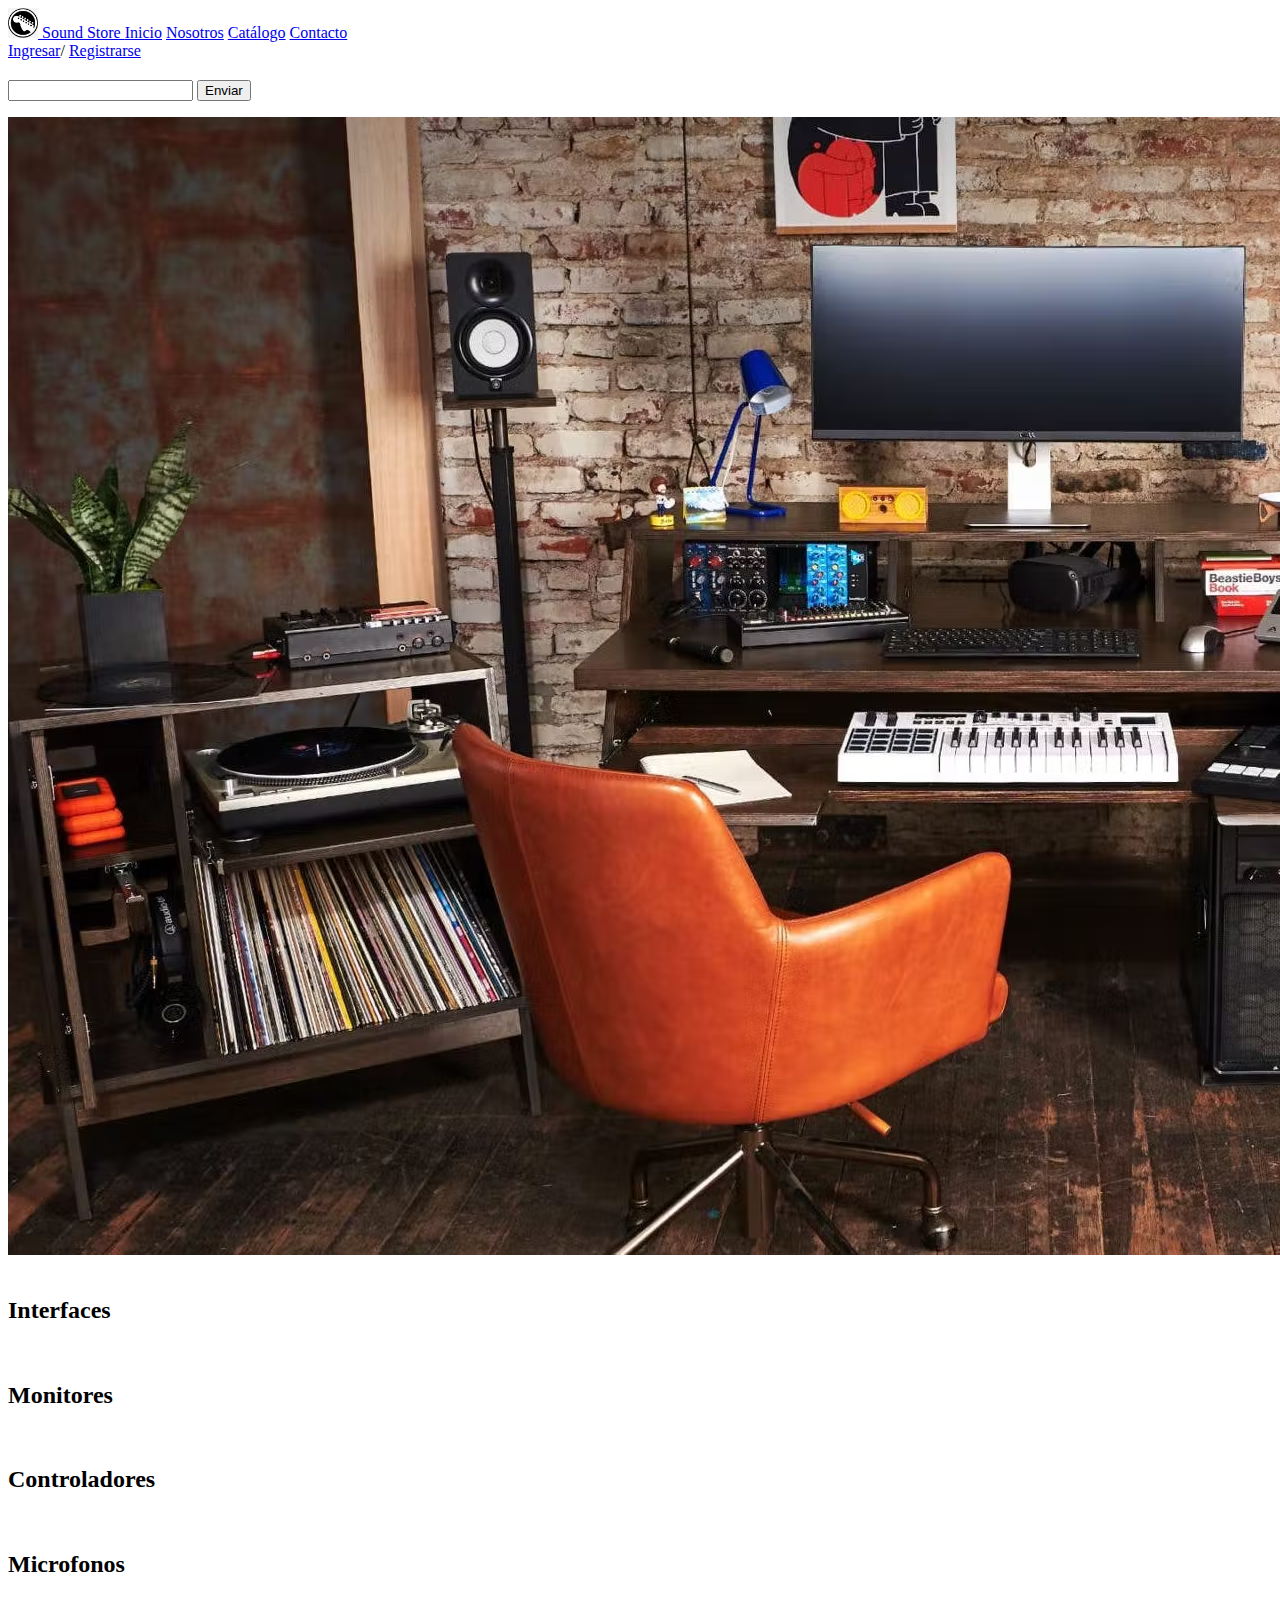
==== index.html @ f90605ae "Comienzo proyecto carga de estructura" ====
<!DOCTYPE html>
<html lang="es">
  <head>
    <meta charset="UTF-8" />
    <meta http-equiv="X-UA-Compatible" content="IE=edge" />
    <meta name="viewport" content="width=device-width, initial-scale=1.0" />
    <title>Proyecto 1 - Landing de Venta</title>
  </head>
  <body>
    <!-----------NAV------------->
    <header>
      <nav>
        <a class="brand" href="#">
            <img src="./assets/img/logo.png" alt="Logo" width="30" height="30" class="img-brand">
            Sound Store
          </a>
        <a href="#">Inicio</a>
        <a href="#">Nosotros</a>
        <a href="#">Catálogo</a>
        <a href="#">Contacto</a>

        <div class="acces">
          <a href="#">Ingresar</a>/
          <a href="#">Registrarse</a>
          <img src="" alt="" srcset="" />
        </div>
      </nav>
    </header>

    <!-----------Jumbotron------------->
    <main>
      <section class="jumbotron">
        <div>
          <h2></h2>
          <p></p>
          <form action="" method="post">
            <input type="text" name="" id="" />
            <input type="button" value="Enviar" />
          </form>
          <p></p>
        </div>
        <div>
          <img src="./assets/img/STUDIO.avif" alt="" />
        </div>
      </section>

      <!-----------categorias------------->
      <section class="categories">
        <div class="card">
          <img src="" alt="" srcset="" />
          <h2>Interfaces</h2>
        </div>

        <div class="card">
          <img src="" alt="" srcset="" />
          <h2>Monitores</h2>
        </div>

        <div class="card">
          <img src="" alt="" srcset="" />
          <h2>Controladores</h2>
        </div>

        <div class="card">
          <img src="" alt="" srcset="" />
          <h2>Microfonos</h2>
        </div>
      </section>
    </main>

<!-----------Footer------------->
<section class="adicionales">

    
</section>

    <!-----------Footer------------->
    <footer>
      <nav></nav>
    </footer>
  </body>
</html>
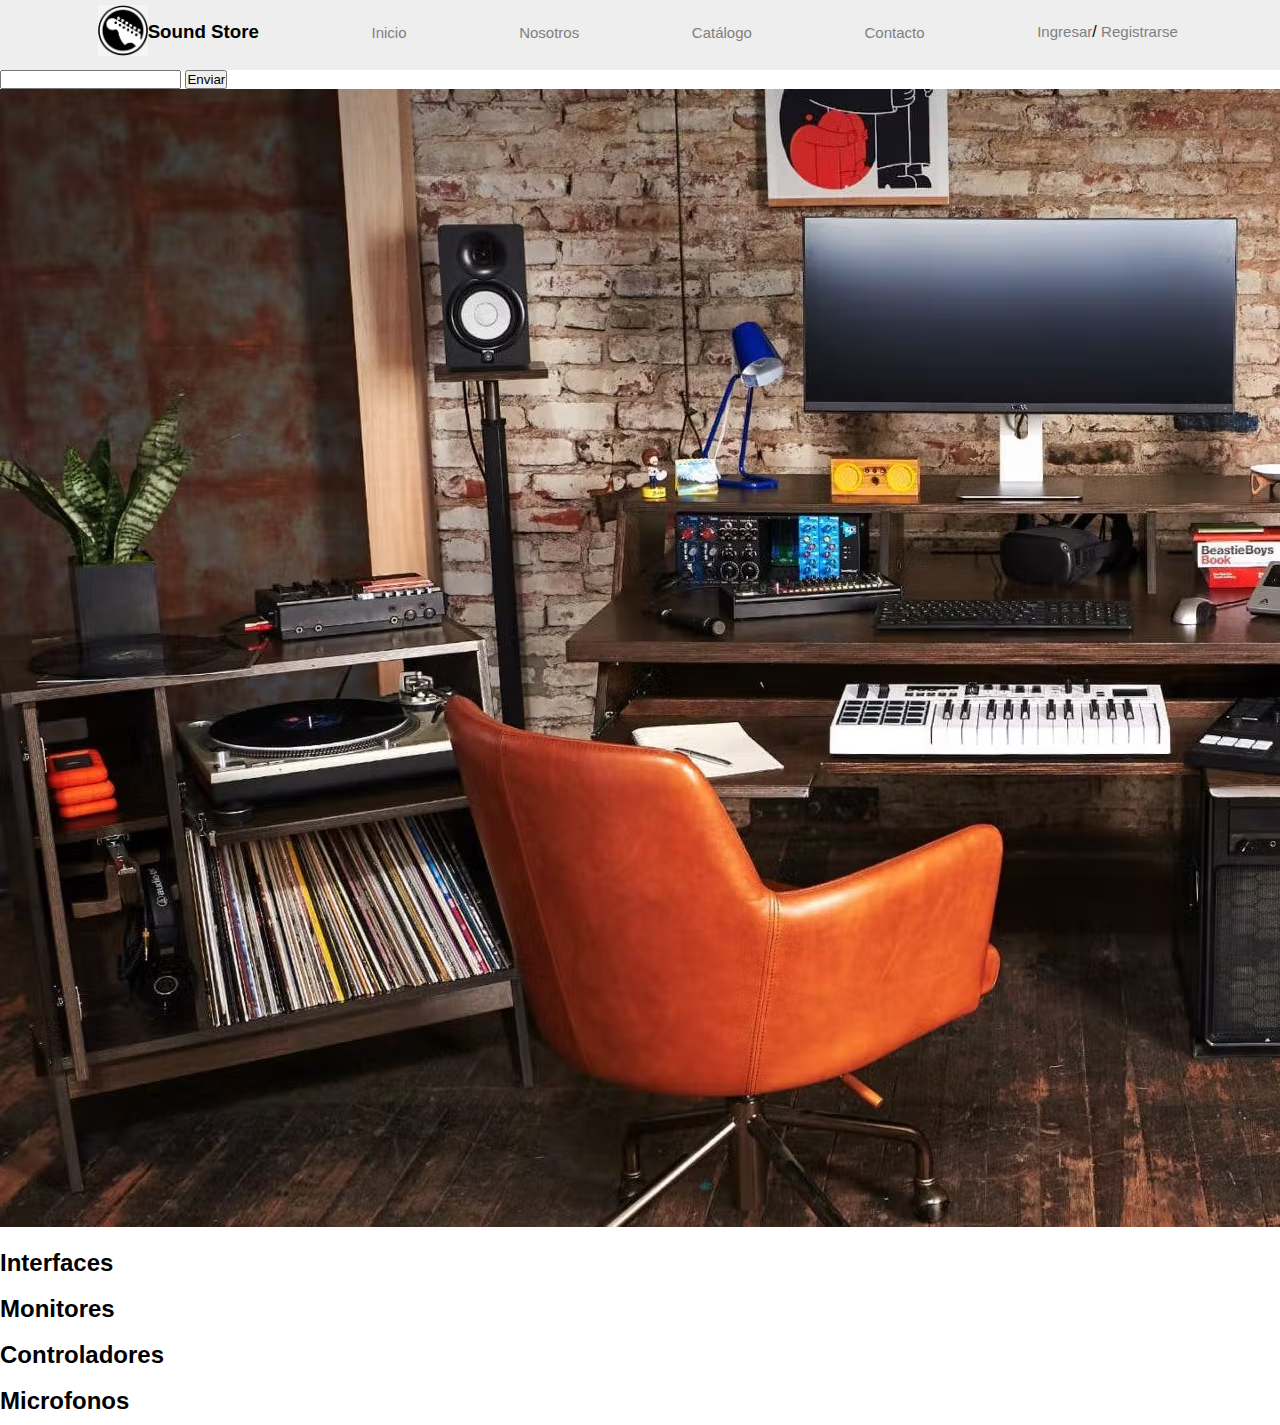
==== commit cb5319b2: "NavBar editado" ====
--- a/index.html
+++ b/index.html
@@ -4,16 +4,21 @@
     <meta charset="UTF-8" />
     <meta http-equiv="X-UA-Compatible" content="IE=edge" />
     <meta name="viewport" content="width=device-width, initial-scale=1.0" />
+    <link rel="stylesheet" href="./assets/css/styles.css" />
     <title>Proyecto 1 - Landing de Venta</title>
   </head>
   <body>
     <!-----------NAV------------->
     <header>
       <nav>
-        <a class="brand" href="#">
-            <img src="./assets/img/logo.png" alt="Logo" width="30" height="30" class="img-brand">
-            Sound Store
+        <div class="brand">
+          <a class="logo" href="#">
+            <img src="./assets/img/logo.png" alt="Logo" class="img-brand" />
+            
           </a>
+          <h3>Sound Store</h3>
+        </div>
+
         <a href="#">Inicio</a>
         <a href="#">Nosotros</a>
         <a href="#">Catálogo</a>
@@ -68,11 +73,8 @@
       </section>
     </main>
 
-<!-----------Footer------------->
-<section class="adicionales">
-
-    
-</section>
+    <!-----------Footer------------->
+    <section class="adicionales"></section>
 
     <!-----------Footer------------->
     <footer>
--- a/assets/css/styles.css
+++ b/assets/css/styles.css
@@ -0,0 +1,47 @@
+* {
+  margin: 0;
+  padding: 0;
+  font-family: sans-serif;
+}
+
+header {
+    
+  background-color: #eeeeee;
+  height: 70px;
+}
+
+nav {
+    padding: 5px;
+  display: flex;
+  flex-direction: row;
+  justify-content: space-between;
+  justify-content: space-around;
+  justify-content: space-evenly;
+  gap: 20px;
+  align-items: center;
+  flex-wrap: wrap;
+}
+nav .brand{
+    display: flex;
+    flex-direction: row;
+    justify-content: space-between;
+    justify-content: space-around;
+    justify-content: space-evenly;
+    gap: 10;
+    align-items: center;
+    flex-wrap: wrap;
+}
+
+nav .img-brand{
+    width: 50px;
+}
+
+nav a{
+    color:grey;
+    text-decoration: none;
+    font-size: 15px;
+}
+nav a:hover{
+    color: black;
+    font-size: 16px;
+}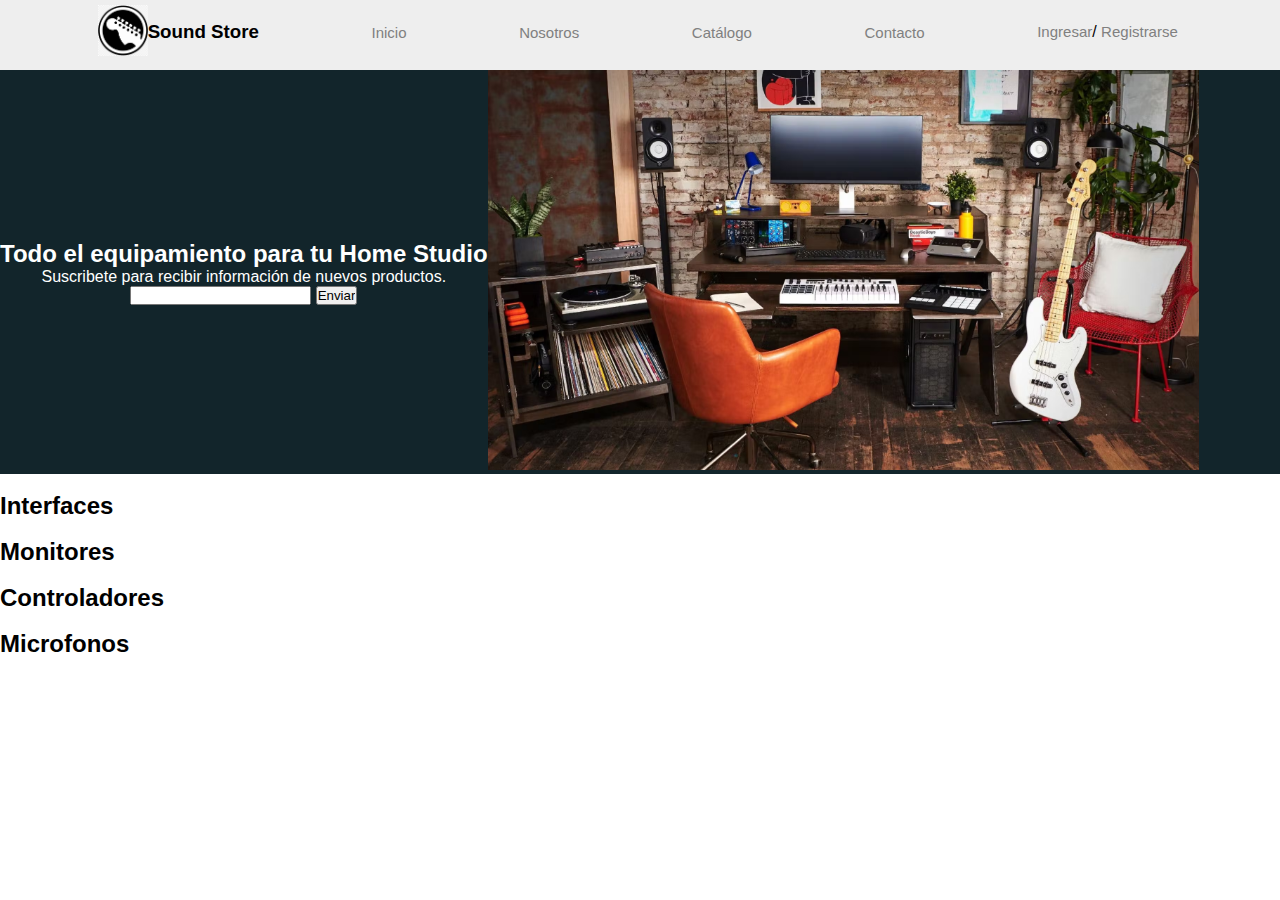
==== commit c86adfc5: "actualización de Jumbotron" ====
--- a/index.html
+++ b/index.html
@@ -35,9 +35,9 @@
     <!-----------Jumbotron------------->
     <main>
       <section class="jumbotron">
-        <div>
-          <h2></h2>
-          <p></p>
+        <div class="txt-jumbo">
+          <h2>Todo el equipamiento para tu Home Studio</h2>
+          <p>Suscribete para recibir información de nuevos productos.</p>
           <form action="" method="post">
             <input type="text" name="" id="" />
             <input type="button" value="Enviar" />
@@ -45,7 +45,7 @@
           <p></p>
         </div>
         <div>
-          <img src="./assets/img/STUDIO.avif" alt="" />
+          <img src="./assets/img/STUDIO.avif" alt="" class="img-jumbo" />
         </div>
       </section>
 
--- a/assets/css/styles.css
+++ b/assets/css/styles.css
@@ -29,7 +29,7 @@
     justify-content: space-evenly;
     gap: 10;
     align-items: center;
-    flex-wrap: wrap;
+   
 }
 
 nav .img-brand{
@@ -43,5 +43,19 @@
 }
 nav a:hover{
     color: black;
-    font-size: 16px;
+
+    transition: all 0.2s;
+  transform: scale(1.05);
+}
+
+.jumbotron{
+display: flex;
+align-items: center;
+background-color:#12252b ;
+color: white;
+text-align:center;
+}
+
+.img-jumbo{
+  height: 400px;
 }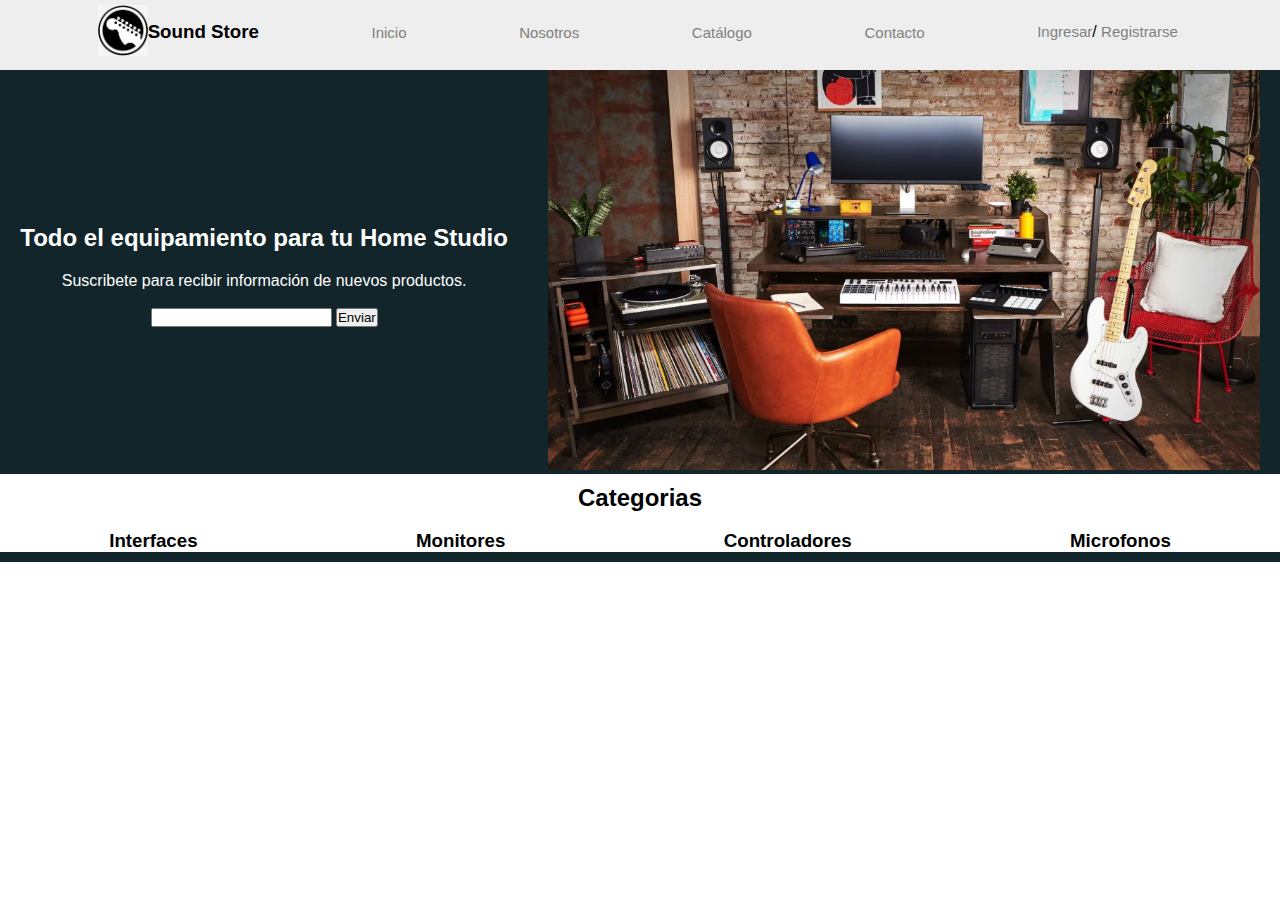
==== commit 2cde5087: "actualización de Jumbotron" ====
--- a/index.html
+++ b/index.html
@@ -38,7 +38,7 @@
         <div class="txt-jumbo">
           <h2>Todo el equipamiento para tu Home Studio</h2>
           <p>Suscribete para recibir información de nuevos productos.</p>
-          <form action="" method="post">
+          <form class="news" action="" method="post">
             <input type="text" name="" id="" />
             <input type="button" value="Enviar" />
           </form>
@@ -50,25 +50,27 @@
       </section>
 
       <!-----------categorias------------->
-      <section class="categories">
+      <h2 class="titulo-categorias">Categorias</h2>
+      <section class="categorias">
+        
         <div class="card">
           <img src="" alt="" srcset="" />
-          <h2>Interfaces</h2>
+          <h3>Interfaces</h3>
         </div>
 
         <div class="card">
           <img src="" alt="" srcset="" />
-          <h2>Monitores</h2>
+          <h3>Monitores</h3>
         </div>
 
         <div class="card">
           <img src="" alt="" srcset="" />
-          <h2>Controladores</h2>
+          <h3>Controladores</h3>
         </div>
 
         <div class="card">
           <img src="" alt="" srcset="" />
-          <h2>Microfonos</h2>
+          <h3>Microfonos</h3>
         </div>
       </section>
     </main>
--- a/assets/css/styles.css
+++ b/assets/css/styles.css
@@ -5,13 +5,12 @@
 }
 
 header {
-    
   background-color: #eeeeee;
   height: 70px;
 }
 
 nav {
-    padding: 5px;
+  padding: 5px;
   display: flex;
   flex-direction: row;
   justify-content: space-between;
@@ -21,41 +20,78 @@
   align-items: center;
   flex-wrap: wrap;
 }
-nav .brand{
-    display: flex;
-    flex-direction: row;
-    justify-content: space-between;
-    justify-content: space-around;
-    justify-content: space-evenly;
-    gap: 10;
-    align-items: center;
-   
+nav .brand {
+  display: flex;
+  flex-direction: row;
+  justify-content: space-between;
+  justify-content: space-around;
+  justify-content: space-evenly;
+  gap: 10;
+  align-items: center;
 }
 
-nav .img-brand{
-    width: 50px;
+nav .img-brand {
+  width: 50px;
+  
 }
 
-nav a{
-    color:grey;
-    text-decoration: none;
-    font-size: 15px;
+nav a {
+  color: grey;
+  text-decoration: none;
+  font-size: 15px;
 }
-nav a:hover{
-    color: black;
+nav a:hover {
+  color: black;
 
-    transition: all 0.2s;
+  transition: all 0.2s;
   transform: scale(1.05);
 }
 
-.jumbotron{
-display: flex;
-align-items: center;
-background-color:#12252b ;
-color: white;
-text-align:center;
+.jumbotron {
+  display: flex;
+  align-items: center;
+  background-color: #12252b;
+  color: white;
+  text-align: center;
+
+
+  flex-direction: row;
+  justify-content: space-between;
+  justify-content: space-around;
+  justify-content: space-evenly;
+  gap: 20px;
+  align-items: center;
+  flex-wrap: wrap;
+}
+.jumbotron p{
+  margin-top: 20px;
+}
+.txt-jumbo{
+  margin-top: 3vh;
+}
+.news {
+  padding-top: 2vh;
+}
+.img-jumbo {
+  height: 400px;
+  box-shadow:inset 0 0 10px rgba(0, 0, 0, 0.7);
+}
+.titulo-categorias {
+  text-align: center;
+  margin-top: 10px;
 }
 
-.img-jumbo{
-  height: 400px;
+.categorias {
+  display: flex;
+  flex-direction: row;
+  justify-content: space-between;
+  justify-content: space-around;
+
+  /* gap: 10; */
+}
+
+
+
+footer{
+  background-color: #12252b;
 }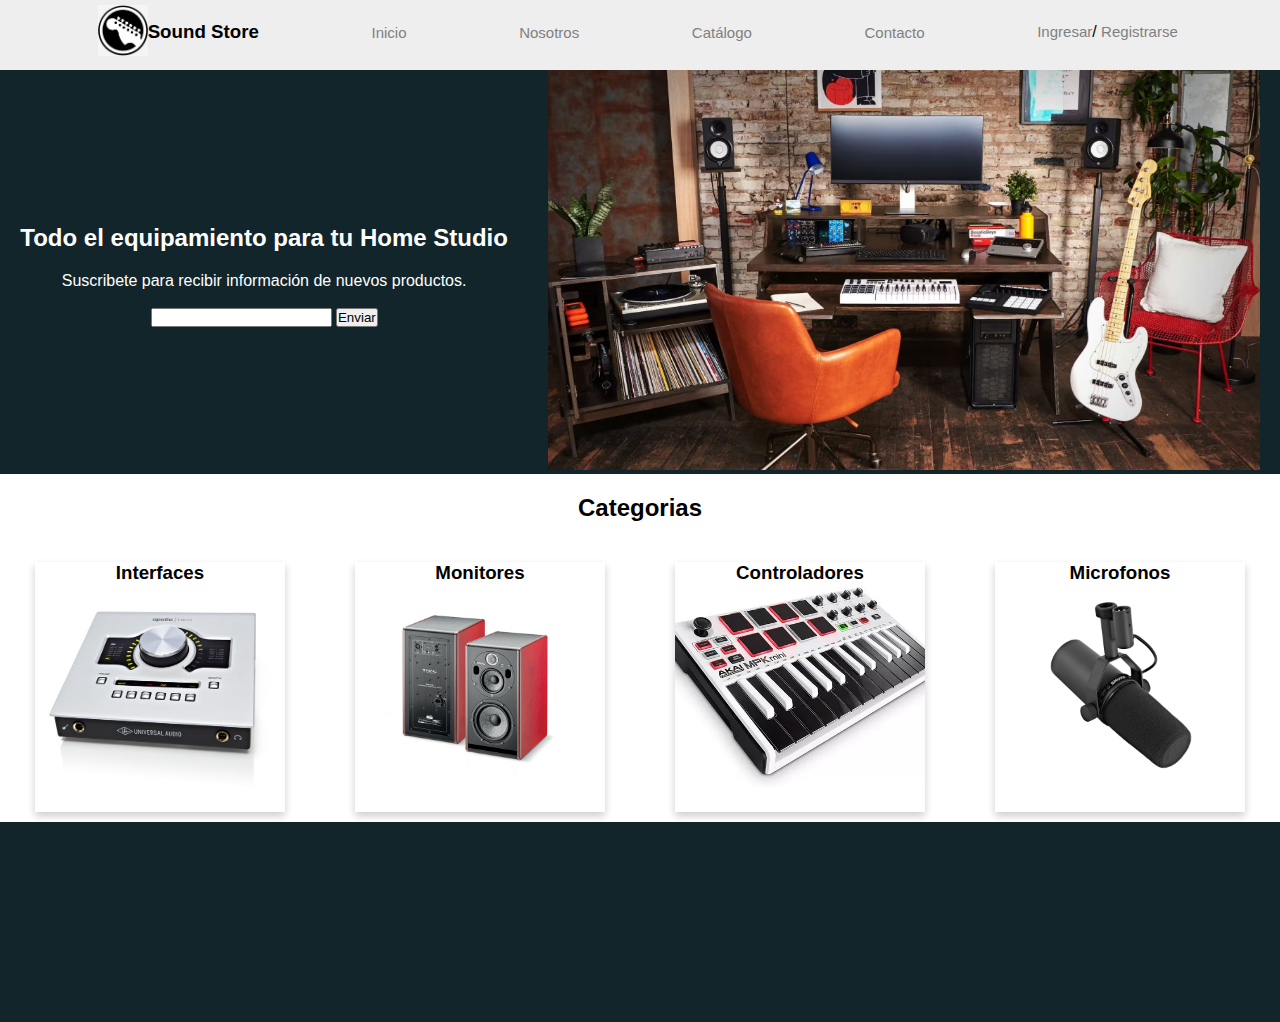
==== commit 2f5d7241: "actualización de categorias" ====
--- a/index.html
+++ b/index.html
@@ -54,26 +54,27 @@
       <section class="categorias">
         
         <div class="card">
-          <img src="" alt="" srcset="" />
+          <img src="./assets/img/interface.jpeg" alt="Interfaces" srcset="" />
           <h3>Interfaces</h3>
         </div>
 
         <div class="card">
-          <img src="" alt="" srcset="" />
+          <img src="./assets/img/monitores.jpeg" alt="monitores" srcset="" />
           <h3>Monitores</h3>
         </div>
 
         <div class="card">
-          <img src="" alt="" srcset="" />
+          <img src="./assets/img/controlador.webp" alt="controladores" srcset="" />
           <h3>Controladores</h3>
         </div>
 
         <div class="card">
-          <img src="" alt="" srcset="" />
+          <img src="./assets/img/microfonos.jpeg" alt="" srcset="" />
           <h3>Microfonos</h3>
         </div>
       </section>
     </main>
+    
 
     <!-----------Footer------------->
     <section class="adicionales"></section>
--- a/assets/css/styles.css
+++ b/assets/css/styles.css
@@ -78,7 +78,7 @@
 }
 .titulo-categorias {
   text-align: center;
-  margin-top: 10px;
+  margin:20px 0 30px 0;
 }
 
 .categorias {
@@ -87,11 +87,39 @@
   justify-content: space-between;
   justify-content: space-around;
 
-  /* gap: 10; */
 }
 
+/* Categorias */
 
+.card{
 
+  width: 250px;
+  height: 250px;
+  overflow: hidden;
+  margin: 10px;
+  position: relative;
+  box-shadow: 0 4px 8px 0 rgba(0,0,0,0.2);
+  transition: 0.3s;
+}
+.card img{
+  height: 200px;
+  position:absolute;
+  left: -100%;
+  right: -100%;
+  top: -100%;
+  bottom: -100%;
+  margin: auto;
+ 
+}
+
+ .card h3{
+  text-align: center;
+}
+
+/* Footer */
 footer{
   background-color: #12252b;
-}+  height: 200px;
+  color: darkgray;
+}
+
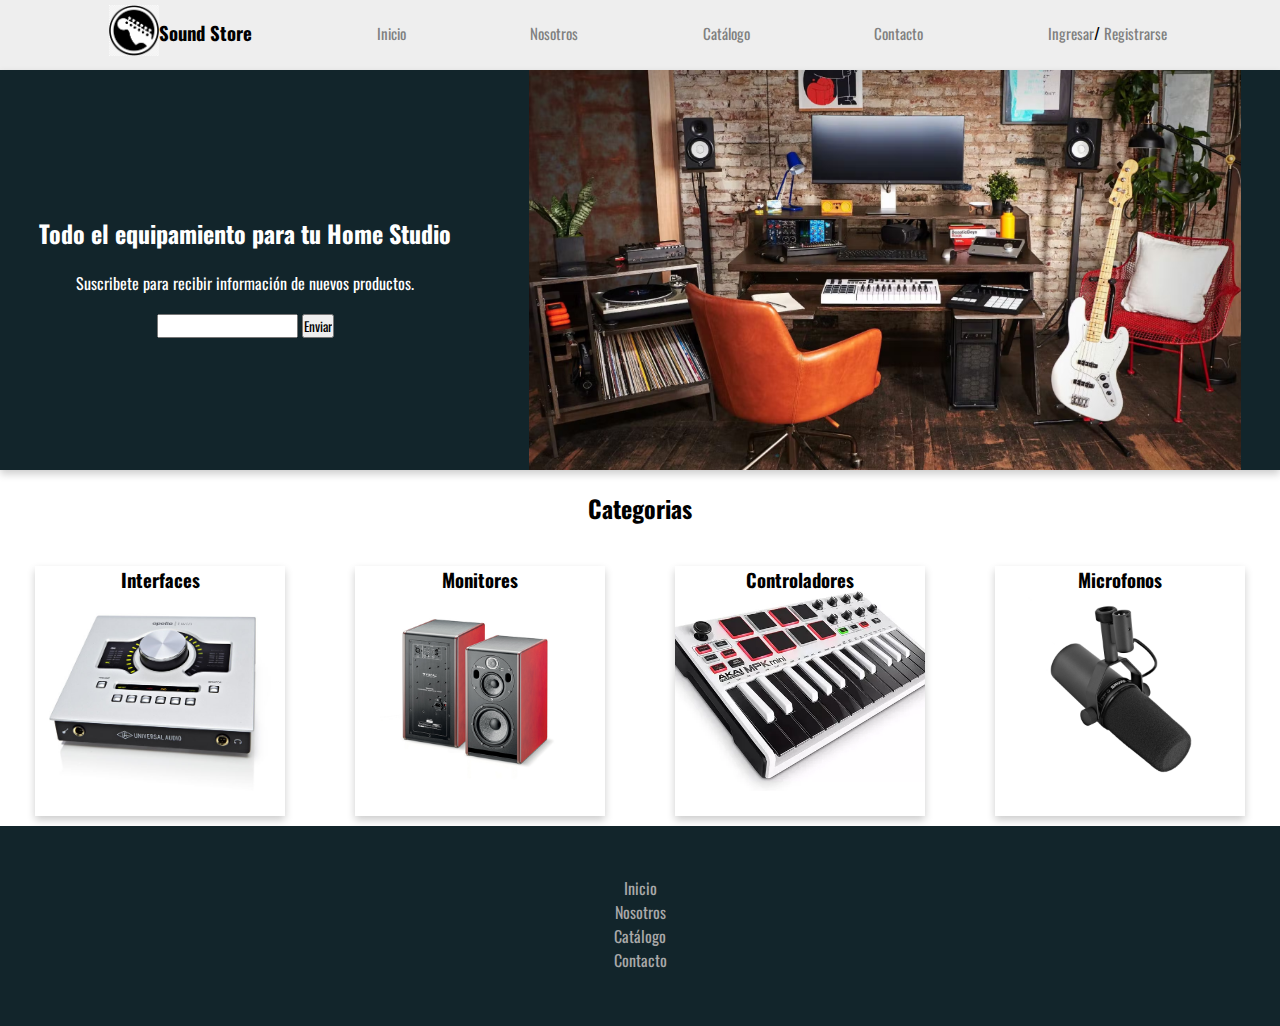
==== commit ac21bd4c: "actualización de categorias" ====
--- a/index.html
+++ b/index.html
@@ -4,6 +4,12 @@
     <meta charset="UTF-8" />
     <meta http-equiv="X-UA-Compatible" content="IE=edge" />
     <meta name="viewport" content="width=device-width, initial-scale=1.0" />
+    <link rel="preconnect" href="https://fonts.googleapis.com" />
+    <link rel="preconnect" href="https://fonts.gstatic.com" crossorigin />
+    <link
+      href="https://fonts.googleapis.com/css2?family=Oswald:wght@300;400;600;700&display=swap"
+      rel="stylesheet"
+    />
     <link rel="stylesheet" href="./assets/css/styles.css" />
     <title>Proyecto 1 - Landing de Venta</title>
   </head>
@@ -14,7 +20,6 @@
         <div class="brand">
           <a class="logo" href="#">
             <img src="./assets/img/logo.png" alt="Logo" class="img-brand" />
-            
           </a>
           <h3>Sound Store</h3>
         </div>
@@ -52,7 +57,6 @@
       <!-----------categorias------------->
       <h2 class="titulo-categorias">Categorias</h2>
       <section class="categorias">
-        
         <div class="card">
           <img src="./assets/img/interface.jpeg" alt="Interfaces" srcset="" />
           <h3>Interfaces</h3>
@@ -64,7 +68,11 @@
         </div>
 
         <div class="card">
-          <img src="./assets/img/controlador.webp" alt="controladores" srcset="" />
+          <img
+            src="./assets/img/controlador.webp"
+            alt="controladores"
+            srcset=""
+          />
           <h3>Controladores</h3>
         </div>
 
@@ -74,14 +82,24 @@
         </div>
       </section>
     </main>
-    
 
     <!-----------Footer------------->
     <section class="adicionales"></section>
 
     <!-----------Footer------------->
     <footer>
-      <nav></nav>
+      <div class="nav2">
+        <a href="#">Inicio</a>
+        <a href="#">Nosotros</a>
+        <a href="#">Catálogo</a>
+        <a href="#">Contacto</a>
+      </div>
+      <div class="rrss">
+        <i class="fa fa-facebook" aria-hidden="true"></i>
+        <i class="fa fa-instagram" aria-hidden="true"></i>
+        <i class="fa fa-twitter" aria-hidden="true"></i>
+        <i class="fa fa-youtube" aria-hidden="true"></i>
+      </div>
     </footer>
   </body>
 </html>
--- a/assets/css/styles.css
+++ b/assets/css/styles.css
@@ -1,7 +1,7 @@
 * {
   margin: 0;
   padding: 0;
-  font-family: sans-serif;
+  font-family: "Oswald", sans-serif;
 }
 
 header {
@@ -32,7 +32,6 @@
 
 nav .img-brand {
   width: 50px;
-  
 }
 
 nav a {
@@ -53,20 +52,19 @@
   background-color: #12252b;
   color: white;
   text-align: center;
+  height: 400px;
+  overflow: hidden;
 
-
-  flex-direction: row;
-  justify-content: space-between;
+  position: relative;
+  box-shadow: 0 4px 8px 0 rgba(0, 0, 0, 0.2);
+  transition: 0.3s;
   justify-content: space-around;
-  justify-content: space-evenly;
-  gap: 20px;
-  align-items: center;
   flex-wrap: wrap;
 }
-.jumbotron p{
+.jumbotron p {
   margin-top: 20px;
 }
-.txt-jumbo{
+.txt-jumbo {
   margin-top: 3vh;
 }
 .news {
@@ -74,11 +72,14 @@
 }
 .img-jumbo {
   height: 400px;
-  box-shadow:inset 0 0 10px rgba(0, 0, 0, 0.7);
+  left: -150%;
+  right: -100%;
+  top: -100%;
+  bottom: -100%;
 }
 .titulo-categorias {
   text-align: center;
-  margin:20px 0 30px 0;
+  margin: 20px 0 30px 0;
 }
 
 .categorias {
@@ -86,40 +87,50 @@
   flex-direction: row;
   justify-content: space-between;
   justify-content: space-around;
-
 }
 
 /* Categorias */
 
-.card{
-
+.card {
   width: 250px;
   height: 250px;
   overflow: hidden;
   margin: 10px;
   position: relative;
-  box-shadow: 0 4px 8px 0 rgba(0,0,0,0.2);
+  box-shadow: 0 4px 8px 0 rgba(0, 0, 0, 0.2);
   transition: 0.3s;
 }
-.card img{
+.card img {
   height: 200px;
-  position:absolute;
+  position: absolute;
   left: -100%;
   right: -100%;
   top: -100%;
   bottom: -100%;
   margin: auto;
- 
 }
 
- .card h3{
+.card h3 {
   text-align: center;
 }
 
 /* Footer */
-footer{
+footer {
   background-color: #12252b;
   height: 200px;
   color: darkgray;
 }
 
+.nav2 {
+  padding-top: 50px;
+}
+.nav2 a {
+  text-decoration: none;
+  color: darkgray;
+  display: flex;
+  justify-content: space-around;
+}
+
+.nav2 a:hover {
+  color: white;
+}
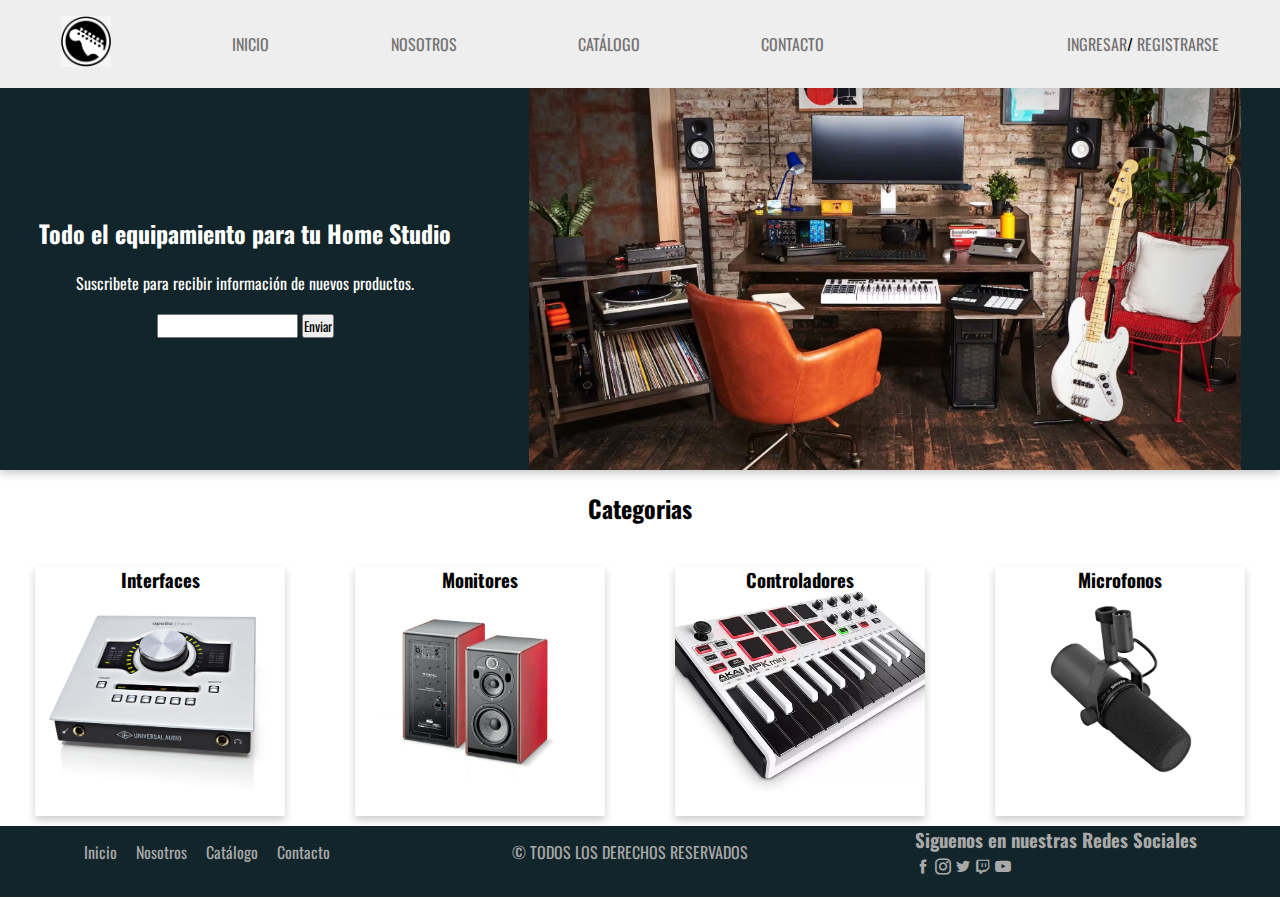
==== commit 642fff79: "Incorporacion responsive" ====
--- a/index.html
+++ b/index.html
@@ -10,30 +10,48 @@
       href="https://fonts.googleapis.com/css2?family=Oswald:wght@300;400;600;700&display=swap"
       rel="stylesheet"
     />
+    <link rel="stylesheet" href="./assets/css/icofont/icofont.min.css" />
     <link rel="stylesheet" href="./assets/css/styles.css" />
     <title>Proyecto 1 - Landing de Venta</title>
   </head>
   <body>
     <!-----------NAV------------->
     <header>
-      <nav>
-        <div class="brand">
-          <a class="logo" href="#">
-            <img src="./assets/img/logo.png" alt="Logo" class="img-brand" />
-          </a>
-          <h3>Sound Store</h3>
+      <nav class="main-nav">
+        <!-----Toggle-->
+        <div id="toggle-menu" class="toggle-menu">
+          <i class="icofont-navigation-menu"></i>
         </div>
 
-        <a href="#">Inicio</a>
-        <a href="#">Nosotros</a>
-        <a href="#">Catálogo</a>
-        <a href="#">Contacto</a>
+        <ul id="main-menu" class="main-menu">
+          <!-----Logo-->
+          <li class="main-menu__item">
+            <a class="logo" href="./index.html">
+              <img src="./assets/img/logo.png" alt="Logo" class="img-brand" />
+            </a>
+          </li>
+          <!-----Items-->
+          <li class="main-menu__item">
+            <a href="./index.html" class="main-menu__link">Inicio</a>
+          </li>
+          <li class="main-menu__item">
+            <a href="#" class="main-menu__link">Nosotros</a>
+          </li>
+          <li class="main-menu__item">
+            <a href="#" class="main-menu__link">Catálogo</a>
+          </li>
+          <li class="main-menu__item">
+            <a href="#" class="main-menu__link">Contacto</a>
+          </li>
+          <li class="main-menu__item">
+            <a href="#" class="main-menu__link"></a>
+          </li>
 
-        <div class="acces">
-          <a href="#">Ingresar</a>/
-          <a href="#">Registrarse</a>
-          <img src="" alt="" srcset="" />
-        </div>
+          <li class="main-menu__item">
+            <a href="./login.html" class="main-menu__link">Ingresar</a>/
+            <a href="./login.html" class="main-menu__link">Registrarse</a>
+          </li>
+        </ul>
       </nav>
     </header>
 
@@ -94,12 +112,16 @@
         <a href="#">Catálogo</a>
         <a href="#">Contacto</a>
       </div>
+      <div class="diseno">© TODOS LOS DERECHOS RESERVADOS</div>
       <div class="rrss">
-        <i class="fa fa-facebook" aria-hidden="true"></i>
-        <i class="fa fa-instagram" aria-hidden="true"></i>
-        <i class="fa fa-twitter" aria-hidden="true"></i>
-        <i class="fa fa-youtube" aria-hidden="true"></i>
+        <h3>Siguenos en nuestras Redes Sociales</h3>
+        <a href="#"><i class="icofont-facebook"></i></a>
+        <a href="#"><i class="icofont-instagram"></i></a>
+        <a href="#"><i class="icofont-twitter"></i></a>
+        <a href="#"><i class="icofont-twitch"></i></a>
+        <a href="#"><i class="icofont-youtube-play"></i></a>
       </div>
     </footer>
+    <script src="./assets/js/script.js"></script>
   </body>
 </html>
--- a/assets/css/styles.css
+++ b/assets/css/styles.css
@@ -6,44 +6,53 @@
 
 header {
   background-color: #eeeeee;
+}
+nav {
   height: 70px;
-}
-
-nav {
-  padding: 5px;
-  display: flex;
-  flex-direction: row;
+  /* position:absolute; */
+}
+/*  */
+.toggle-menu {
+  position: absolute;
+  top: 0.5rem;
+  right: 1.5rem;
+  cursor: pointer;
+  /* filter: invert(1); */
+  z-index: 1;
+}
+
+.main-menu {
+  list-style: none;
+  margin-top: 0;
+  margin-bottom: 0;
+  padding-left: 0;
+  justify-content: space-evenly;
   justify-content: space-between;
   justify-content: space-around;
-  justify-content: space-evenly;
-  gap: 20px;
-  align-items: center;
-  flex-wrap: wrap;
-}
-nav .brand {
-  display: flex;
-  flex-direction: row;
-  justify-content: space-between;
-  justify-content: space-around;
-  justify-content: space-evenly;
-  gap: 10;
-  align-items: center;
-}
-
-nav .img-brand {
+  display: flex;
+  flex-direction: column;
+  align-items: center;
+  background-color: #eeeeee;
+  transition: transform 0.3s;
+  transform: translateY(-100%);
+}
+
+.main-menu--show {
+  transform: translateY(0);
+}
+
+.main-menu__item {
+  padding: 1em;
+}
+
+.main-menu__link {
+  color: rgb(116, 115, 115);
+  text-transform: uppercase;
+  text-decoration: none;
+}
+
+.img-brand {
   width: 50px;
-}
-
-nav a {
-  color: grey;
-  text-decoration: none;
-  font-size: 15px;
-}
-nav a:hover {
-  color: black;
-
-  transition: all 0.2s;
-  transform: scale(1.05);
 }
 
 .jumbotron {
@@ -55,7 +64,7 @@
   height: 400px;
   overflow: hidden;
 
-  position: relative;
+  /* position: relative; */
   box-shadow: 0 4px 8px 0 rgba(0, 0, 0, 0.2);
   transition: 0.3s;
   justify-content: space-around;
@@ -117,20 +126,103 @@
 /* Footer */
 footer {
   background-color: #12252b;
-  height: 200px;
+  height: auto;
   color: darkgray;
-}
-
-.nav2 {
-  padding-top: 50px;
-}
+  display: flex;
+  flex-direction: row;
+  justify-content: space-around;
+  align-items: center;
+  padding-bottom: 20px;
+}
+
 .nav2 a {
   text-decoration: none;
   color: darkgray;
-  display: flex;
-  justify-content: space-around;
+  display: inline-flex;
+  margin: 0 15px 0 0;
 }
 
 .nav2 a:hover {
   color: white;
 }
+
+.rrss a {
+  color: darkgray;
+  text-decoration: none;
+}
+
+/* -------------------LOGIN -------------------*/
+.main-nav {
+  margin: 0;
+  padding: 0;
+}
+.main-login {
+  height: 100vh;
+  background: rgb(214, 238, 174);
+  background: linear-gradient(
+    90deg,
+    rgba(214, 238, 174, 1) 0%,
+    rgba(148, 187, 233, 1) 100%
+  );
+}
+
+.titulo {
+  color: rgb(60, 60, 60);
+  text-align: center;
+  padding: 5vh 0 1vh 0;
+}
+.form-access {
+  display: flex;
+  flex-direction: row;
+
+  justify-content: space-around;
+}
+
+.login {
+  width: 300px;
+  background-color: rgba(255, 255, 255, 0.243);
+  align-items: center;
+  display: flex;
+  flex-direction: column;
+  gap: 10px;
+  border-color: rgba(12, 23, 80, 0.077);
+  border-radius: 10px;
+  border-width: thin;
+  border-style: solid;
+}
+.form-access .btn {
+  width: 100px;
+  background-color: #9663b3;
+  color: white;
+  border-radius: 10px;
+}
+/* ------------QUERYS------------------------ */
+
+@media screen and (min-width: 768px) {
+  .main-menu {
+    flex-direction: row;
+    transform: translateY(0);
+  }
+  .toggle-menu {
+    display: none;
+  }
+}
+
+@media screen and (max-width: 568px) {
+  .categorias,
+  .card {
+    display: inline-block;
+    position: relative;
+    text-align: center;
+  }
+  footer {
+    display: block;
+    text-align: center;
+  }
+
+  .nav2,
+  .diseno,
+  .rrss {
+    padding: 10px;
+  }
+}
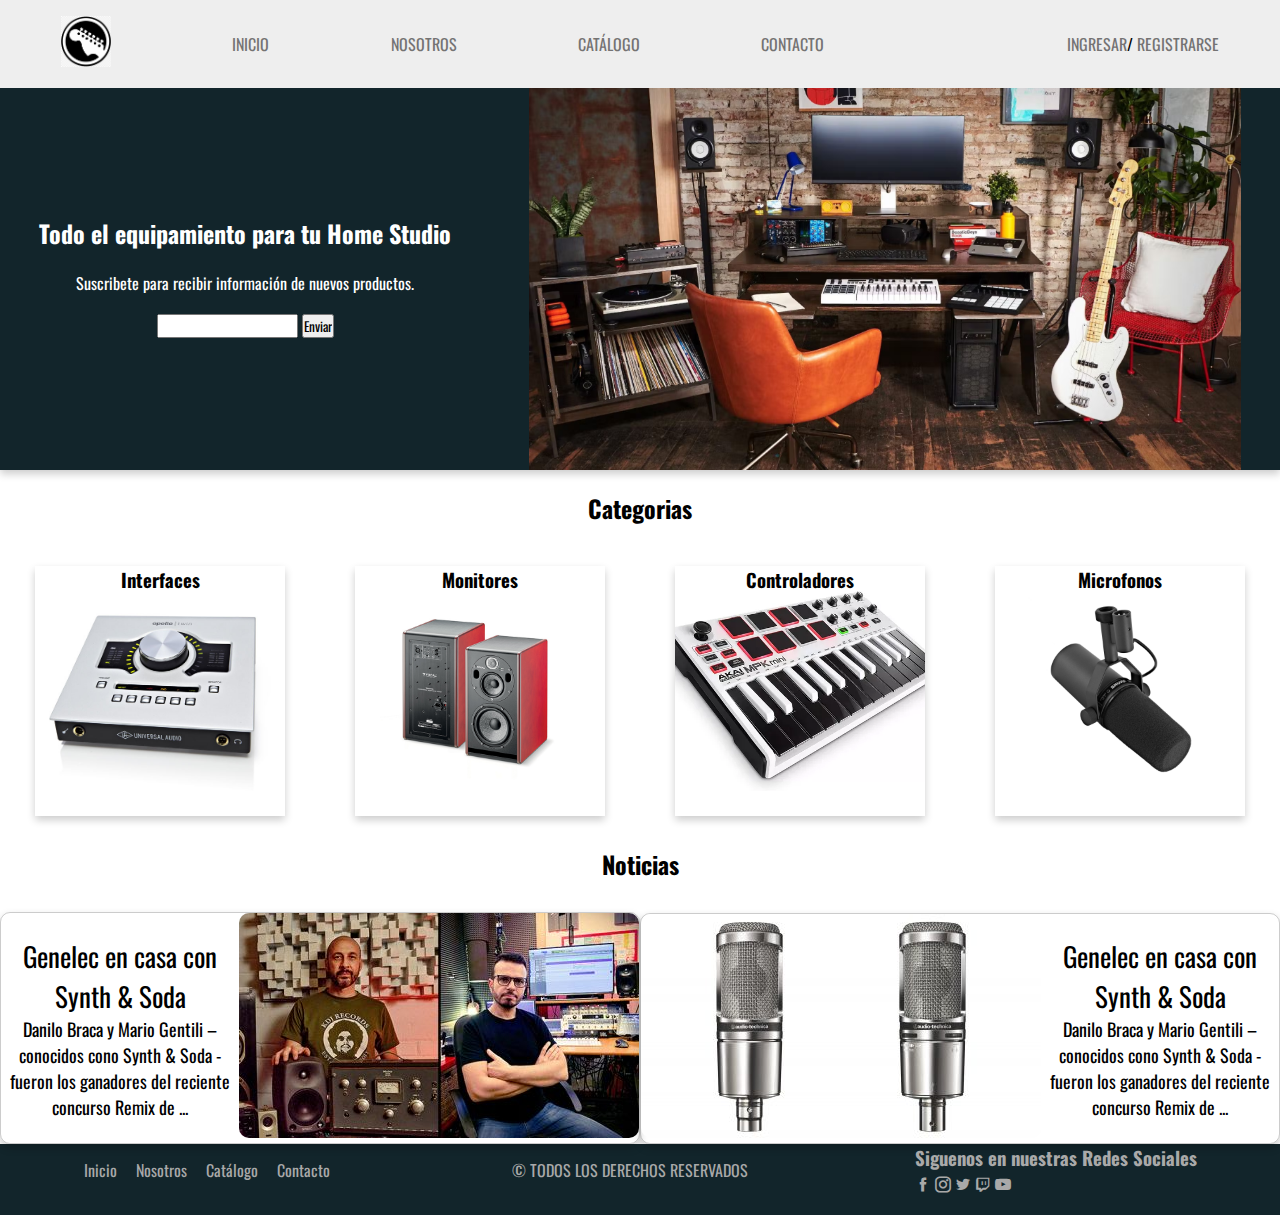
==== commit 7c0e1701: "actualización de sección adicionalessç" ====
--- a/index.html
+++ b/index.html
@@ -101,8 +101,45 @@
       </section>
     </main>
 
-    <!-----------Footer------------->
-    <section class="adicionales"></section>
+    <!-----------Adicionales------------->
+    <h2 class="titulo-categorias">Noticias</h2>
+    <container class="adicionales">
+      <div class="card-adicionales">
+        <div class="info">
+          <div class="title-info">Genelec en casa con Synth & Soda</div>
+          <p class="desc">
+            Danilo Braca y Mario Gentili – conocidos cono Synth & Soda - fueron
+            los ganadores del reciente concurso Remix de ...
+          </p>
+        </div>
+        <div>
+          <a href="#">
+            <img
+              src="./assets/img/Genelec-Synth-Soda_banner-400x225.jpeg"
+              alt=""
+              class="img-adicionales"
+          /></a>
+        </div>
+      </div>
+
+      <div class="card-adicionales">
+        <div>
+          <a href="#">
+            <img
+              src="./assets/img/AT2020V_Product-Image-1b-400x224.jpeg"
+              alt=""
+              class="img-adicionales"
+          /></a>
+        </div>
+        <div class="info">
+          <div class="title-info">Genelec en casa con Synth & Soda</div>
+          <p class="desc">
+            Danilo Braca y Mario Gentili – conocidos cono Synth & Soda - fueron
+            los ganadores del reciente concurso Remix de ...
+          </p>
+        </div>
+      </div>
+    </container>
 
     <!-----------Footer------------->
     <footer>
--- a/assets/css/styles.css
+++ b/assets/css/styles.css
@@ -151,6 +151,33 @@
   text-decoration: none;
 }
 
+/* Adicionales */
+.adicionales {
+  display: flex;
+}
+.card-adicionales {
+  margin: auto;
+  display: inline-flex;
+  align-items: center;
+  border: rgb(0, 0, 0, 0.2) 1px solid;
+  border-radius: 10px;
+  box-shadow: 0 4px 8px 0 rgba(0, 0, 0, 0.2);
+  transition: 0.3s;
+  width: 100%;
+}
+.title-info {
+  text-align: center;
+  font-size: 3vh;
+  color: rgb(0, 0, 0);
+}
+.desc {
+  font-size: 2vh;
+  text-align: center;
+}
+.img-adicionales {
+  border-radius: 10px;
+}
+
 /* -------------------LOGIN -------------------*/
 .main-nav {
   margin: 0;
@@ -225,4 +252,12 @@
   .rrss {
     padding: 10px;
   }
-}
+  .adicionales {
+    display: inline-block;
+    text-align: center;
+    padding: 20px;
+  }
+  .card-adicionales {
+    display: inline-block;
+  }
+}
